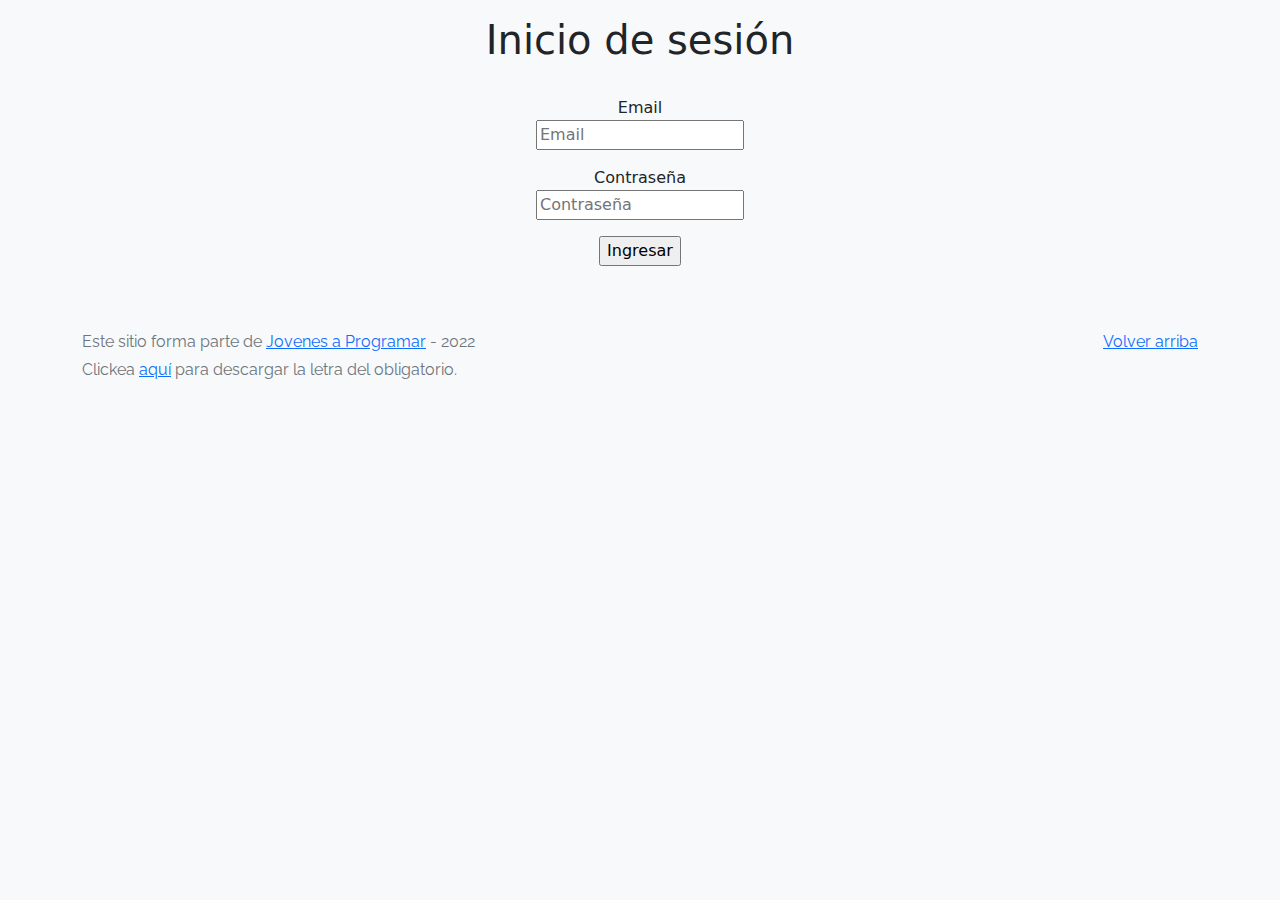
==== index.html @ f4ed7981 "log_center" ====
<!DOCTYPE html>
<html lang="es">

<head>
  <meta http-equiv="Content-Type" content="text/html; charset=UTF-8">
  <meta name="viewport" content="width=device-width, initial-scale=1, shrink-to-fit=no">
  <title>eMercado - Todo lo que busques está aquí</title>
  
  <link href="https://fonts.googleapis.com/css?family=Raleway:300,300i,400,400i,700,700i,900,900i" rel="stylesheet">
  <link href="css/bootstrap.min.css" rel="stylesheet">
  <link href="css/styles.css" rel="stylesheet">
  <style>
    body {
      background-color: rgb(248, 249, 250);
    }
  </style>
</head>

<body>
  <p>
    <h1><center>Inicio de sesión</center></h1><br>
    <center><label for="inputEmail">Email</label><br>
    <input type="email" id="inputEmail" placeholder="Email"></center>
    </p>
  <p>
    <center><label for="inputPassword">Contraseña</label><br>
    <input type="password" id="inputPassword" placeholder="Contraseña"></center>
  </p>
  <p><center>
    <label for="submitButton"><input type="submit" id="submitButton"value="Ingresar"></label></center>
  </p>

  <footer class="text-muted">
    <div class="container">
      <p class="float-end">
        <a href="#">Volver arriba</a>
      </p>
      <p>Este sitio forma parte de <a href="https://jovenesaprogramar.edu.uy/" target="_blank">Jovenes a Programar</a> -
        2022</p>
      <p>Clickea <a target="_blank" href="Letra.pdf">aquí</a> para descargar la letra del obligatorio.</p>
    </div>
  </footer>
  <script src="js/login.js"></script>
</body>

</html>
---- css/styles.css ----
.jumbotron,
.card-body,
.container,
.site-header {
  font-family: 'Raleway', serif !important;
}

.jumbotron .display-4 {
  font-weight: bold;
}

nav a {
  text-decoration: none;
}

.bd-placeholder-img {
  font-size: 1.125rem;
  text-anchor: middle;
  -webkit-user-select: none;
  -moz-user-select: none;
  -ms-user-select: none;
  user-select: none;
}

@media (min-width: 768px) {
  .bd-placeholder-img-lg {
    font-size: 3.5rem;
  }
}

.jumbotron {
  height: 50vh;
  padding: 5em inherit;
  margin-bottom: 0;
  background-color: #53C0FB;
  background: url('../img/cover_back.png');
  background-size: cover;
  background-position: center;
  background-repeat: no-repeat;
  color: black;
  font-weight: bold;
}

@media (min-width: 768px) {
  .jumbotron {
    padding-top: 6rem;
    padding-bottom: 6rem;
  }
}

.jumbotron p:last-child {
  margin-bottom: 0;
}

.jumbotron-heading {
  font-weight: 300;
}

.jumbotron .container {
  max-width: 40rem;
  background-color: rgba(255, 255, 255, 0.5);
  border-radius: 10px;
  text-shadow: 1px 1px 2px grey;
}

.jumbotron .lead {
  font-size: 38px;
}

footer {
  padding-top: 3rem;
  padding-bottom: 3rem;
}

footer p {
  margin-bottom: .25rem;
}

.site-header a {
  color: white;
  transition: ease-in-out color .15s;
}

.site-header .dropdown-menu a {
  color: black;
}

.dropzone {
  border: 2px dashed #0087F7;
  border-radius: 5px;
  background: white;
}

.img-fit {
  max-height: 100%;
}

.alert {
  position: fixed;
  top: 80px;
  width: 50%;
  left: 50%;
  transform: translate(-50%, 0);
}

.lds-ring {
  display: inline-block;
  position: relative;
  width: 64px;
  height: 64px;
  top: 50%;
  left: 50%;
}

.cursor-active {
  cursor: pointer;
}

.left {
  float: left;
  padding: 4px;
  background-color: rgba(255, 255, 255, 0.5);
}

.lds-ring div {
  box-sizing: border-box;
  display: block;
  position: absolute;
  width: 51px;
  height: 51px;
  margin: 6px;
  border: 6px solid #fff;
  border-radius: 50%;
  animation: lds-ring 1.2s cubic-bezier(0.5, 0, 0.5, 1) infinite;
  border-color: #fff transparent transparent transparent;
}

.lds-ring div:nth-child(1) {
  animation-delay: -0.45s;
}

.lds-ring div:nth-child(2) {
  animation-delay: -0.3s;
}

.lds-ring div:nth-child(3) {
  animation-delay: -0.15s;
}

@keyframes lds-ring {
  0% {
    transform: rotate(0deg);
  }

  100% {
    transform: rotate(360deg);
  }
}

.signin {
  width: 100%;
  max-width: 330px;
  padding: 15px;
  margin: auto;
}

#spinner-wrapper {
  position: fixed;
  background-color: rgba(0, 0, 0, 0.5);
  width: 100%;
  height: 100%;
  top: 0;
  left: 0;
  z-index: 1021;
  display: none;
}

main {
  min-height: calc(100vh - 210px);
}

a.custom-card,
a.custom-card:hover {
  color: inherit;
  text-decoration: inherit;
}

.checked {
  color: orange;
}
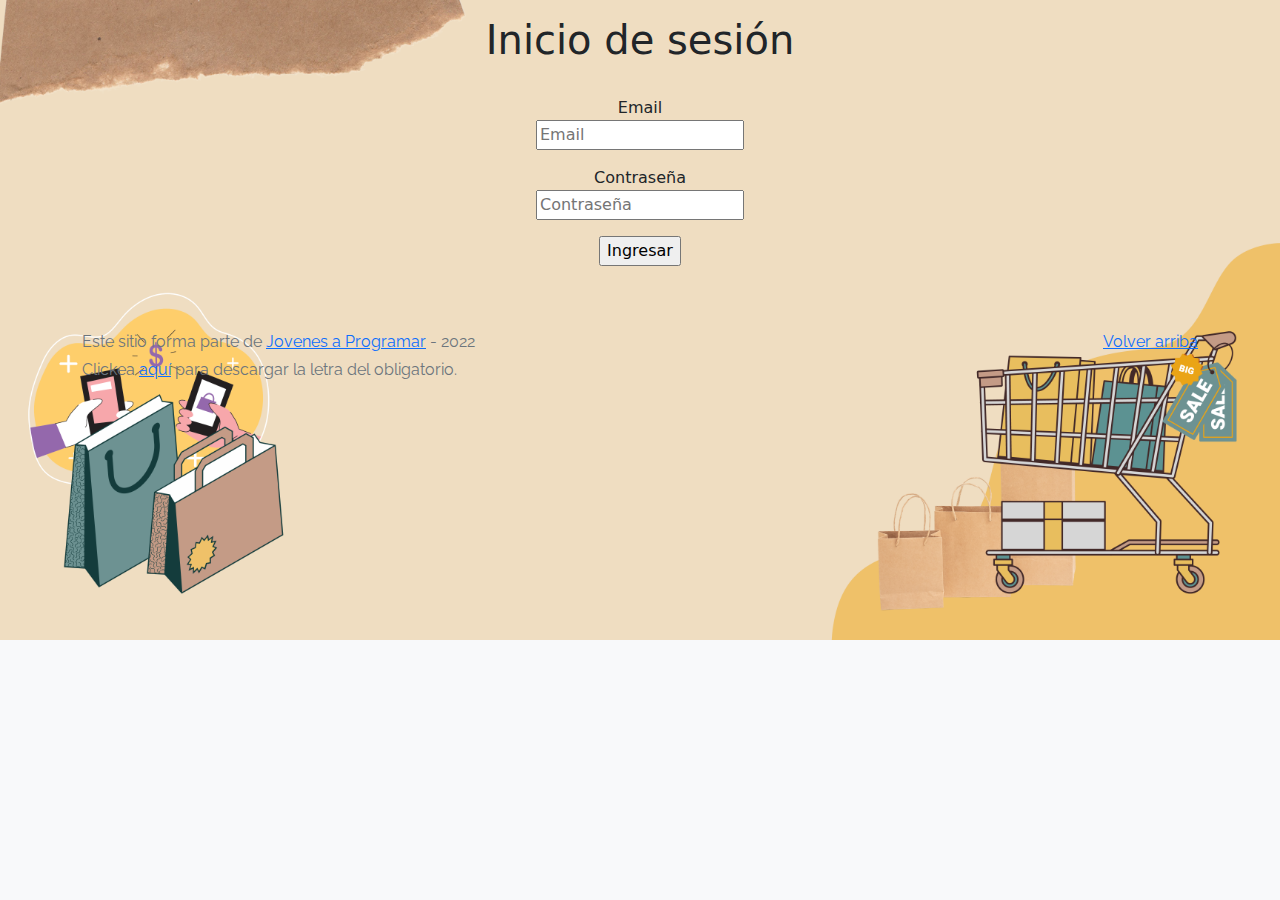
==== commit 51bff25f: "k" ====
--- a/index.html
+++ b/index.html
@@ -12,6 +12,9 @@
   <style>
     body {
       background-color: rgb(248, 249, 250);
+      background-image: url("img/portada.png");
+      background-size: cover;
+      background-repeat: no-repeat;
     }
   </style>
 </head>
--- a/css/styles.css
+++ b/css/styles.css
@@ -71,6 +71,7 @@
   padding-top: 3rem;
   padding-bottom: 3rem;
 }
+
 
 footer p {
   margin-bottom: .25rem;
@@ -187,4 +188,81 @@
 
 .checked {
   color: orange;
-}+}
+
+/* probar */
+@media (min-width: 1025px) {
+  .h-custom {
+  height: 100vh !important;
+  }
+  }
+  
+  .card-registration .select-input.form-control[readonly]:not([disabled]) {
+  font-size: 1rem;
+  line-height: 2.15;
+  padding-left: .75em;
+  padding-right: .75em;
+  width: 100vh;
+  }
+  /* le agregué el width */
+/*   
+  modificar padding y probar otros colores */
+
+  .card-registration .select-arrow {
+  top: 13px;
+  }
+  
+
+  /* .bg-grey {
+    background-color: #eae8e8;
+    } */
+
+  .bg-mostaza {
+  background-color: #f3d58c;
+  }
+  
+  @media (min-width: 992px) {
+  .card-registration-2 .bg-mostaza {
+  border-top-right-radius: 16px;
+  border-bottom-right-radius: 16px;
+  }
+  }
+  
+  @media (max-width: 991px) {
+  .card-registration-2 .bg-mostaza {
+  border-bottom-left-radius: 16px;
+  border-bottom-right-radius: 16px;
+  }
+  }
+
+/* alertas carrito: */
+/* alertas direccion: */
+.input-error-direccion{
+  font-size: 14px;
+  margin-bottom: 0;
+  display: none;
+}
+
+.input-error-direccion-activado{
+  display: block;
+  color: red;
+}
+/* alerta envio: */
+.input-error-envio-activado{
+  font-size: 14px;
+  margin-bottom: 0;
+  display: block;
+  color: red;
+}
+
+.input-error-envio-desactivado{
+  display: none;
+}
+
+/* borde error inputs: */
+.error-borde{
+  border-color:red;
+}
+.error-borde-desactivado{
+  border-color:black;
+}
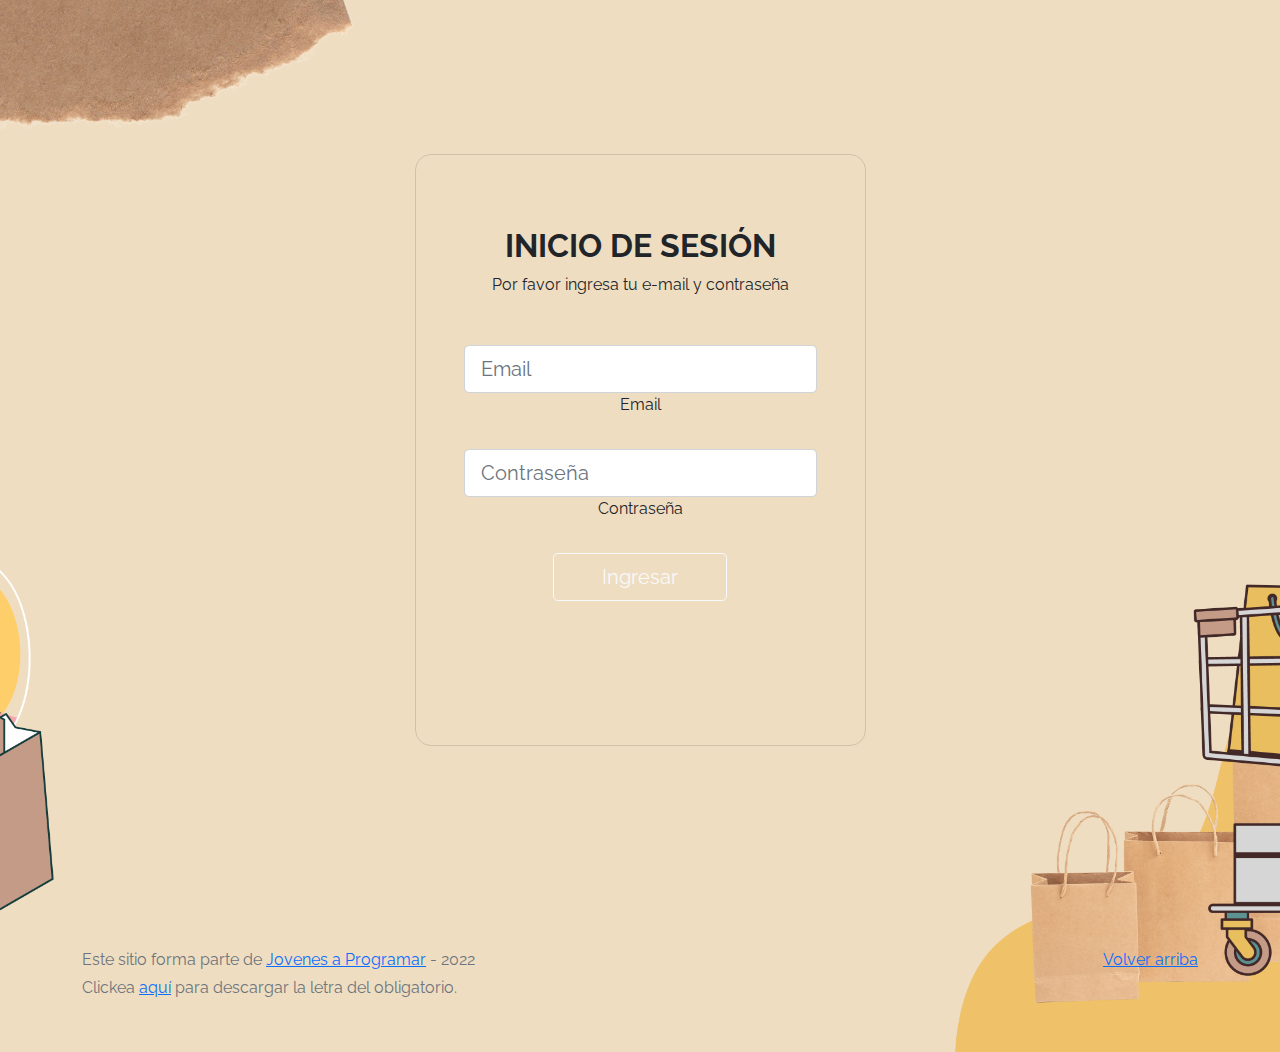
==== commit 3335bf7a: "j" ====
--- a/index.html
+++ b/index.html
@@ -15,12 +15,51 @@
       background-image: url("img/portada.png");
       background-size: cover;
       background-repeat: no-repeat;
+      background-position: center;
     }
   </style>
 </head>
 
 <body>
-  <p>
+  <section class="vh-100 gradient-custom">
+    <div class="container py-5 h-100">
+      <div class="row d-flex justify-content-center align-items-center h-100">
+        <div class="col-12 col-md-8 col-lg-6 col-xl-5">
+          <div class="card bg-transparent text-grey" style="border-radius: 1rem;">
+            <div class="card-body p-5 text-center">
+  
+              <div class="mb-md-5 mt-md-4 pb-5">
+  
+                <h2 class="fw-bold mb-2 text-uppercase">Inicio de sesión</h2>
+                <p class="text-grey-50 mb-5">Por favor ingresa tu e-mail y contraseña</p>
+  
+  
+                <div class="form-outline form-white mb-4">
+                  <input type="email" id="inputEmail" class="form-control form-control-lg" placeholder="Email"/>
+                  <label class="form-label" for="inputEmail">Email</label>
+                </div>
+  
+  
+                <div class="form-outline form-white mb-4">
+                  <input type="password" id="inputPassword" class="form-control form-control-lg" placeholder="Contraseña"/>
+                  <label class="form-label" for="inputPassword">Contraseña</label>
+                </div>
+  
+  
+                <button class="btn btn-outline-light btn-lg px-5" type="submit" id="submitButton" value="Ingresar">Ingresar</button>
+  
+  
+  
+              </div>
+  
+  
+            </div>
+          </div>
+        </div>
+      </div>
+    </div>
+  </section>
+  <!-- <p>
     <h1><center>Inicio de sesión</center></h1><br>
     <center><label for="inputEmail">Email</label><br>
     <input type="email" id="inputEmail" placeholder="Email"></center>
@@ -31,7 +70,7 @@
   </p>
   <p><center>
     <label for="submitButton"><input type="submit" id="submitButton"value="Ingresar"></label></center>
-  </p>
+  </p> -->
 
   <footer class="text-muted">
     <div class="container">
--- a/css/styles.css
+++ b/css/styles.css
@@ -266,3 +266,10 @@
 .error-borde-desactivado{
   border-color:black;
 }
+
+/* inicio sesión */
+
+.gradient-custom {
+  /* fallback for old browsers */
+  background-color: transparent;
+  }
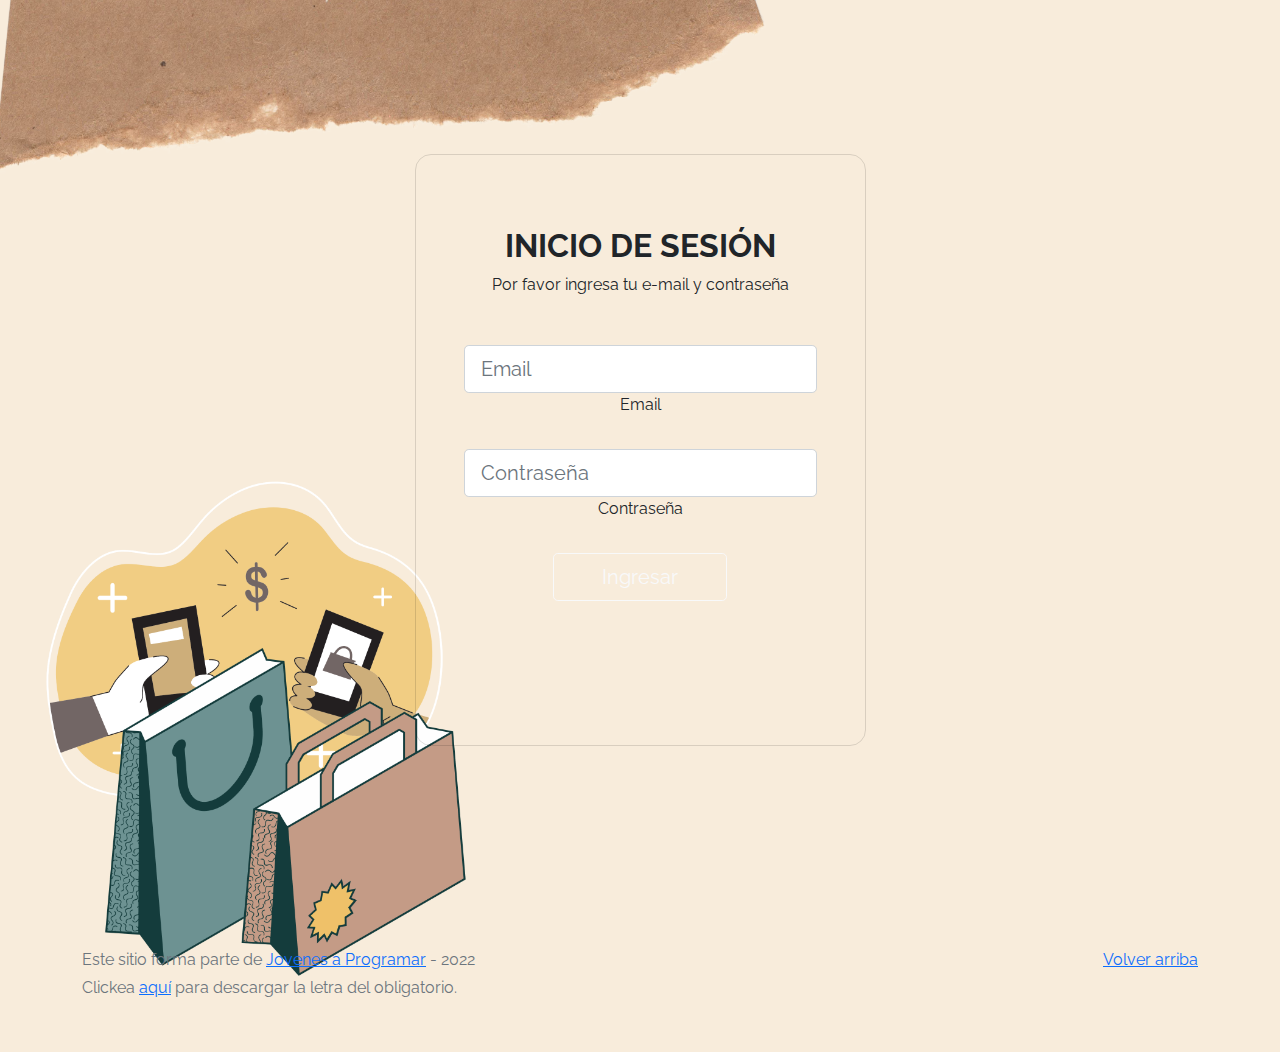
==== commit 15efe767: "j" ====
--- a/index.html
+++ b/index.html
@@ -15,7 +15,7 @@
       background-image: url("img/portada.png");
       background-size: cover;
       background-repeat: no-repeat;
-      background-position: center;
+      background-position: centerj;
     }
   </style>
 </head>
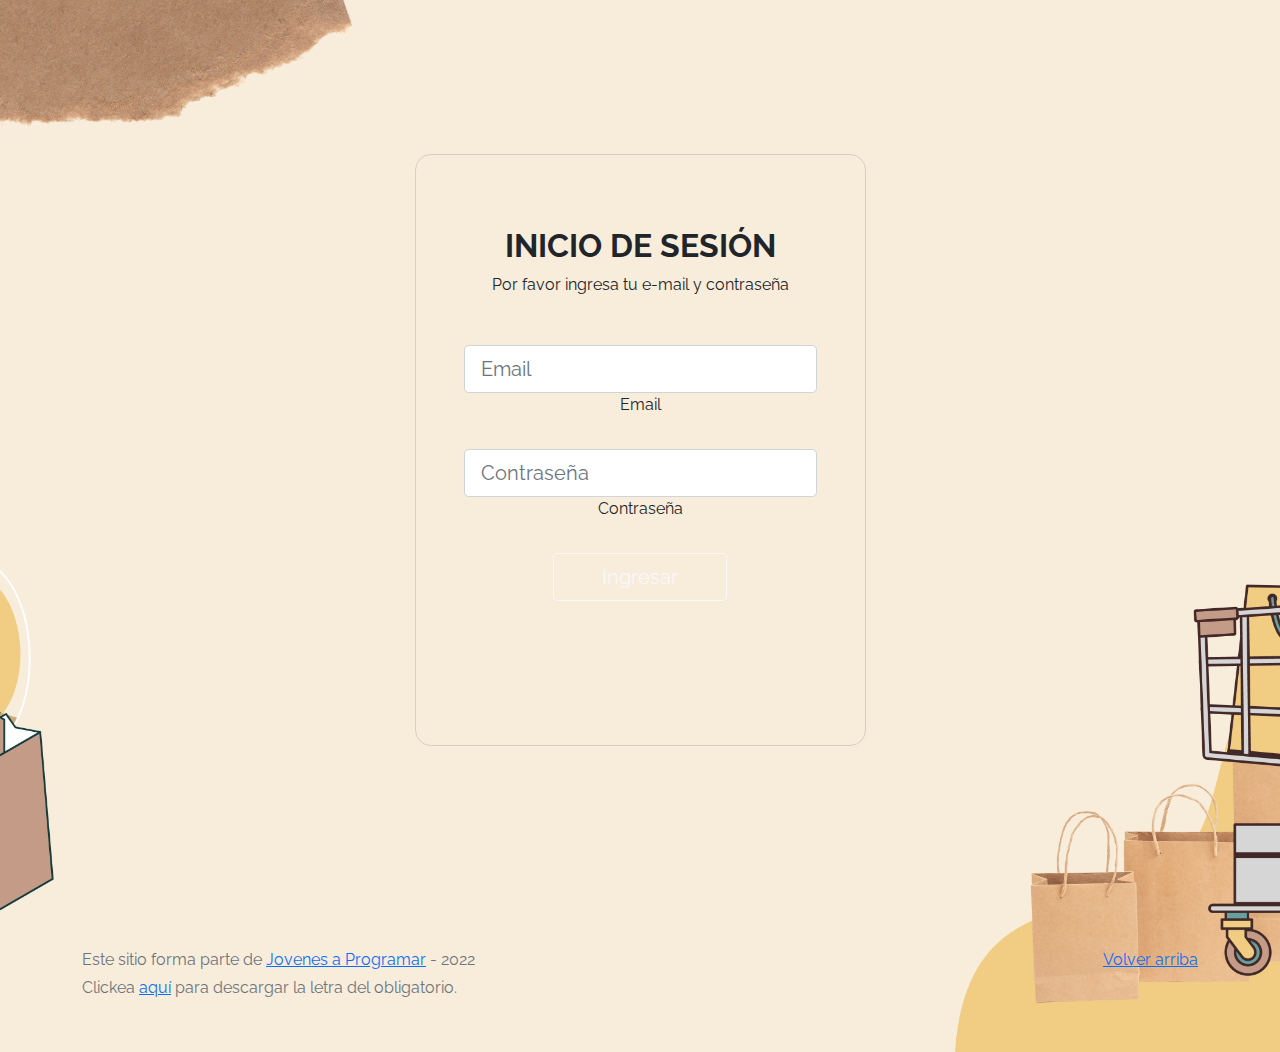
==== commit 610c0f74: "k" ====
--- a/index.html
+++ b/index.html
@@ -15,7 +15,7 @@
       background-image: url("img/portada.png");
       background-size: cover;
       background-repeat: no-repeat;
-      background-position: centerj;
+      background-position: center;
     }
   </style>
 </head>
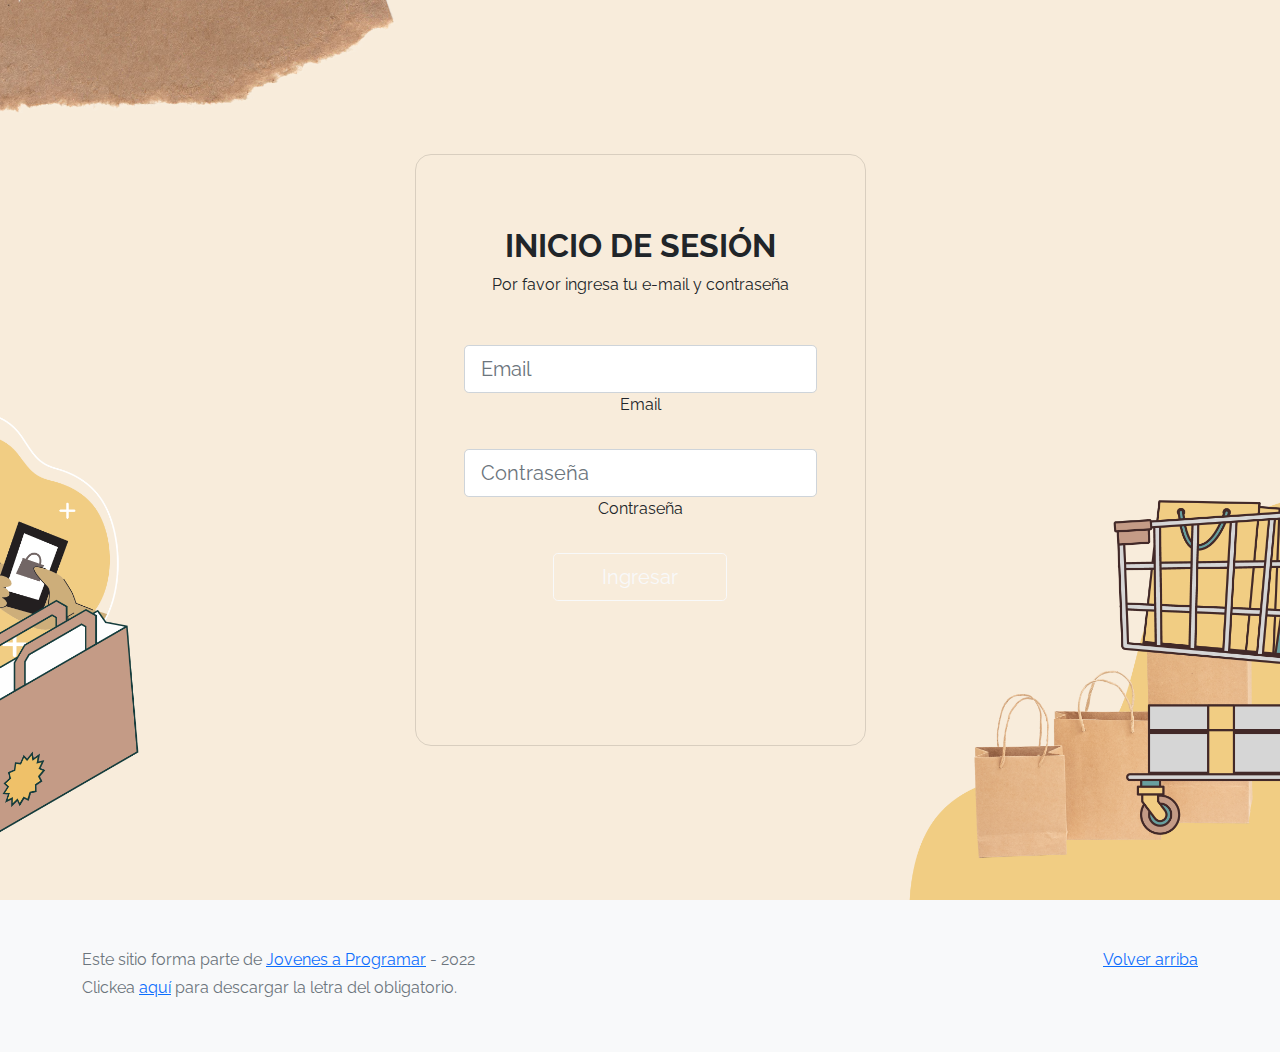
==== commit 65ec4eb3: "j" ====
--- a/index.html
+++ b/index.html
@@ -15,7 +15,14 @@
       background-image: url("img/portada.png");
       background-size: cover;
       background-repeat: no-repeat;
-      background-position: center;
+      background-position: center center;
+      background-attachment: fixed;
+    }
+    @media only screen and (max-width: 767px) {
+
+    body {
+      background-image: url("img/portadachicaa.png")
+      }
     }
   </style>
 </head>
